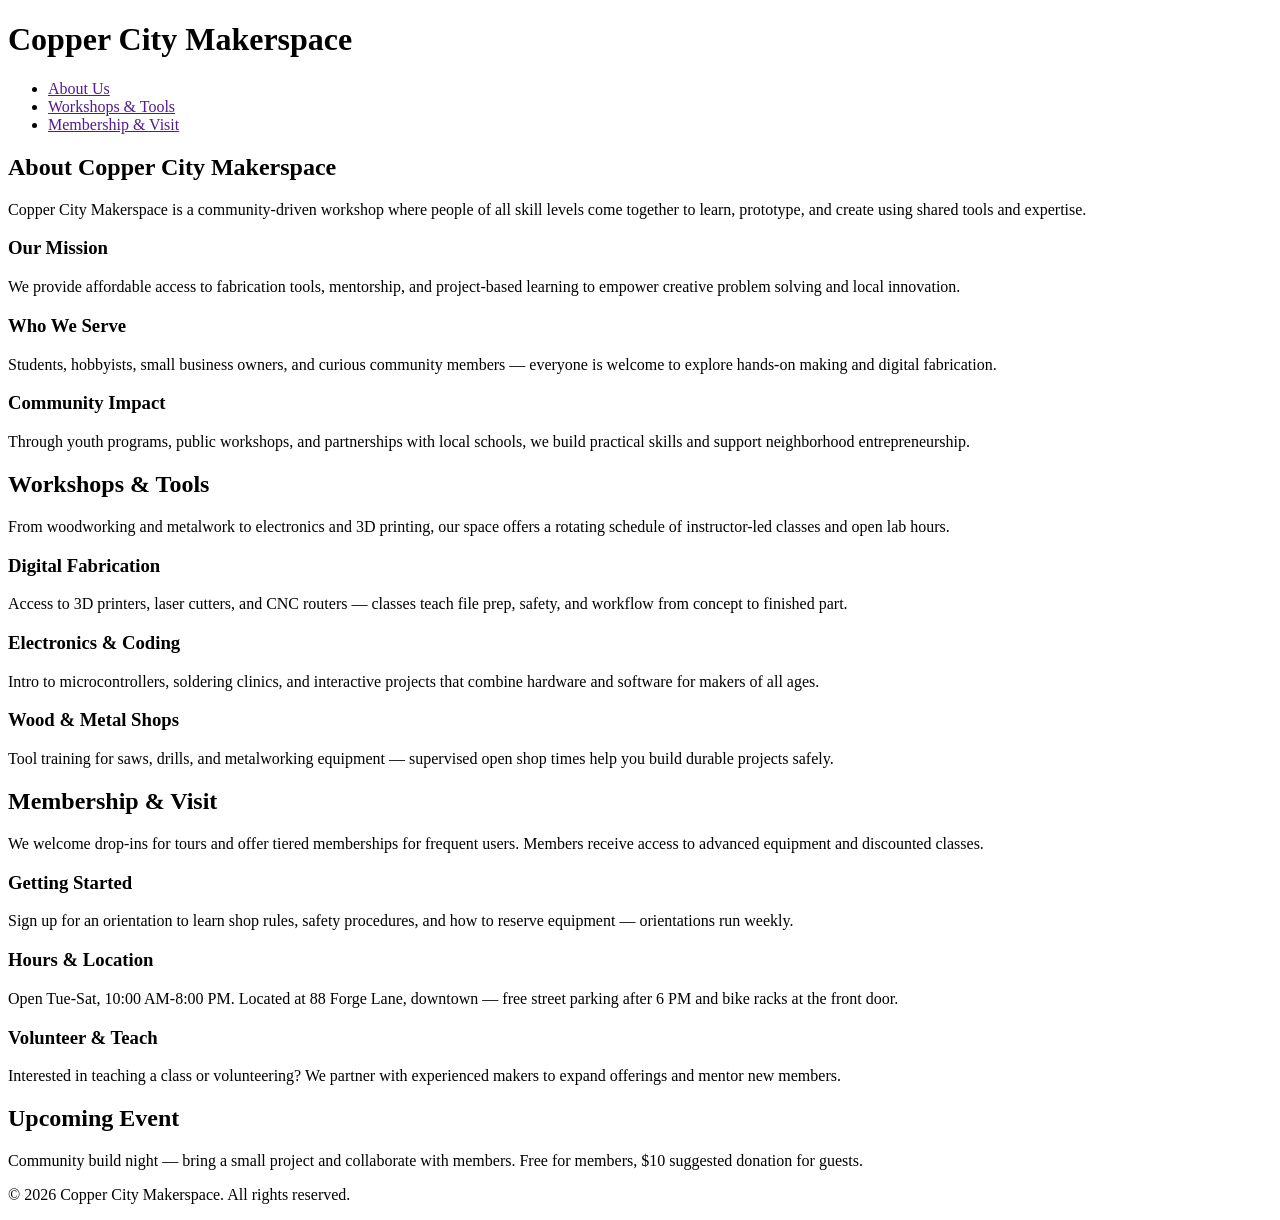
==== index.html @ 79135d0f "Create index.html" ====
<!DOCTYPE html>
<html lang="en">
<head>
    <meta charset="UTF-8">
    <meta name="viewport" content="width=device-width, initial-scale=1.0">
    <title>Copper City Makerspace</title>
</head>
<body>
    <header>
        <h1>Copper City Makerspace</h1>
    </header>
<nav>
    <ul>
        <li><a href="">About Us</a></li>
        <li><a href="">Workshops & Tools</a></li>
        <li><a href="">Membership & Visit</a></li>
    </ul>
</nav>
<main>
    <section>
        <h2>About Copper City Makerspace</h2>
        <p>Copper City Makerspace is a community-driven workshop where people of all skill levels come together to learn, prototype, and create using shared tools and expertise.</p>
        <div>
            <section>
                <h3>Our Mission</h3>
                <p>We provide affordable access to fabrication tools, mentorship, and project-based learning to empower creative problem solving and local innovation.</p>
            </section>
            <section>
                <h3>Who We Serve</h3>
                <p>Students, hobbyists, small business owners, and curious community members — everyone is welcome to explore hands-on making and digital fabrication.</p>
            </section>
            <section>
                <h3>Community Impact</h3>
                <p>Through youth programs, public workshops, and partnerships with local schools, we build practical skills and support neighborhood entrepreneurship.</p>
            </section>
        </div>
    </section>
    <section>
        <h2>Workshops & Tools</h2>
        <p>From woodworking and metalwork to electronics and 3D printing, our space offers a rotating schedule of instructor-led classes and open lab hours.</p>
        <div>
            <section>
                <h3>Digital Fabrication</h3>
                <p>Access to 3D printers, laser cutters, and CNC routers — classes teach file prep, safety, and workflow from concept to finished part.</p>
            </section>
            <section>
                <h3>Electronics & Coding</h3>
                <p>Intro to microcontrollers, soldering clinics, and interactive projects that combine hardware and software for makers of all ages.</p>
            </section>
            <section>
                <h3>Wood & Metal Shops</h3>
                <p>Tool training for saws, drills, and metalworking equipment — supervised open shop times help you build durable projects safely.</p>
            </section>
        </div>
    </section>
    <section>
        <h2>Membership & Visit</h2>
        <p>We welcome drop-ins for tours and offer tiered memberships for frequent users. Members receive access to advanced equipment and discounted classes.</p>
        <div> 
            <section>
                <h3>Getting Started</h3>
                <p>Sign up for an orientation to learn shop rules, safety procedures, and how to reserve equipment — orientations run weekly.</p>
            </section>
            <section>
                <h3>Hours & Location</h3>
                <p>Open Tue-Sat, 10:00 AM-8:00 PM. Located at 88 Forge Lane, downtown — free street parking after 6 PM and bike racks at the front door.</p>
            </section>
            <section>
                <h3>Volunteer & Teach</h3>
                <p>Interested in teaching a class or volunteering? We partner with experienced makers to expand offerings and mentor new members.</p>
            </section>
        </div>
    </section>
</main>
<aside>
    <h2>Upcoming Event</h2>
    <p>Community build night — bring a small project and collaborate with members. Free for members, $10 suggested donation for guests.</p>
</aside>
<footer>
    <p>&copy; 2026 Copper City Makerspace. All rights reserved.</p>
</footer>
</body>
</html>
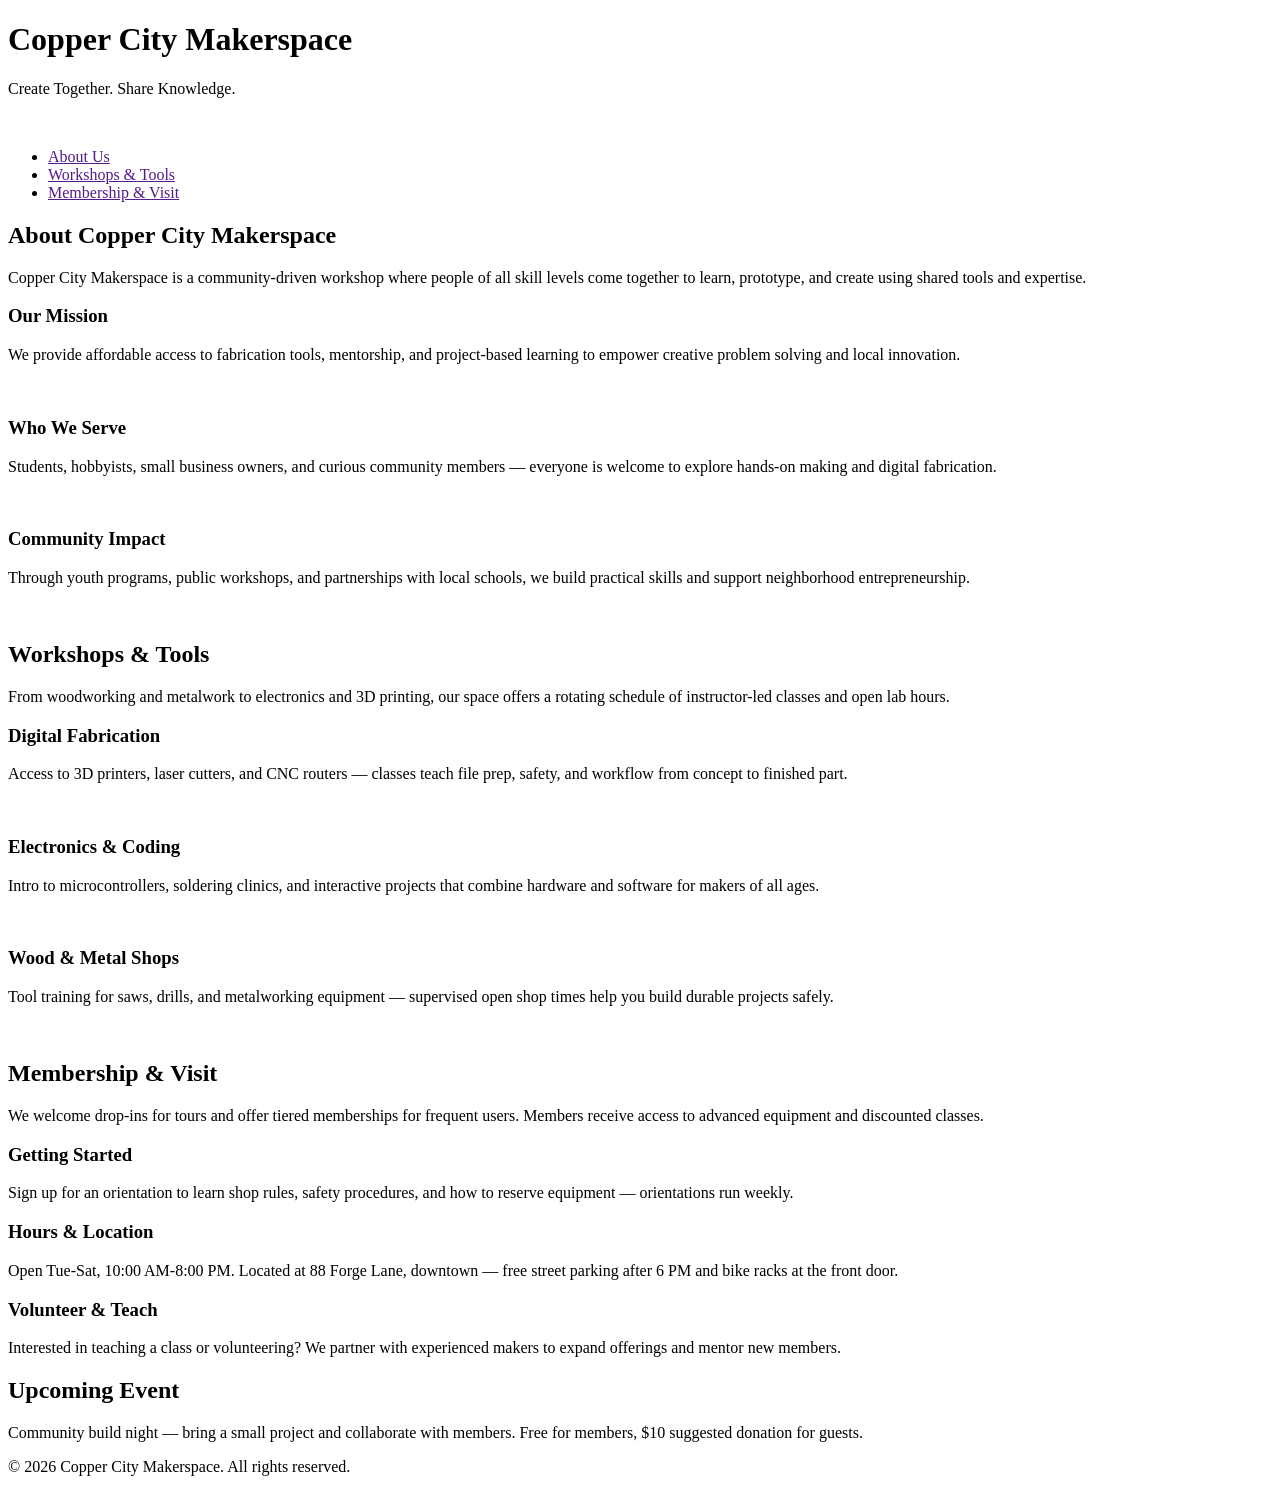
==== commit 41b74624: "added images" ====
--- a/index.html
+++ b/index.html
@@ -8,6 +8,11 @@
 <body>
     <header>
         <h1>Copper City Makerspace</h1>
+        <div>
+            <p>Create Together. Share Knowledge.</p>
+            <img src="images/makerspace.jpg" alt="" width="800">
+        </div>
+    </section>
     </header>
 <nav>
     <ul>
@@ -24,14 +29,17 @@
             <section>
                 <h3>Our Mission</h3>
                 <p>We provide affordable access to fabrication tools, mentorship, and project-based learning to empower creative problem solving and local innovation.</p>
+                <img src="images/engineering.jpg" alt="" width="300">
             </section>
             <section>
                 <h3>Who We Serve</h3>
                 <p>Students, hobbyists, small business owners, and curious community members — everyone is welcome to explore hands-on making and digital fabrication.</p>
+                <img src="images/ideation.jpg" alt="" width="300">
             </section>
             <section>
                 <h3>Community Impact</h3>
                 <p>Through youth programs, public workshops, and partnerships with local schools, we build practical skills and support neighborhood entrepreneurship.</p>
+                <img src="images/storytelling.jpg" alt="" width="300">
             </section>
         </div>
     </section>
@@ -42,14 +50,17 @@
             <section>
                 <h3>Digital Fabrication</h3>
                 <p>Access to 3D printers, laser cutters, and CNC routers — classes teach file prep, safety, and workflow from concept to finished part.</p>
+                <img src="images/3Dprinter.jpg" alt="" width="300">
             </section>
             <section>
                 <h3>Electronics & Coding</h3>
                 <p>Intro to microcontrollers, soldering clinics, and interactive projects that combine hardware and software for makers of all ages.</p>
+                <img src="images/microcontroller.jpg" alt="" width="300">
             </section>
             <section>
                 <h3>Wood & Metal Shops</h3>
                 <p>Tool training for saws, drills, and metalworking equipment — supervised open shop times help you build durable projects safely.</p>
+                <img src="images/metalworking.jpg" alt="" width="300">
             </section>
         </div>
     </section>
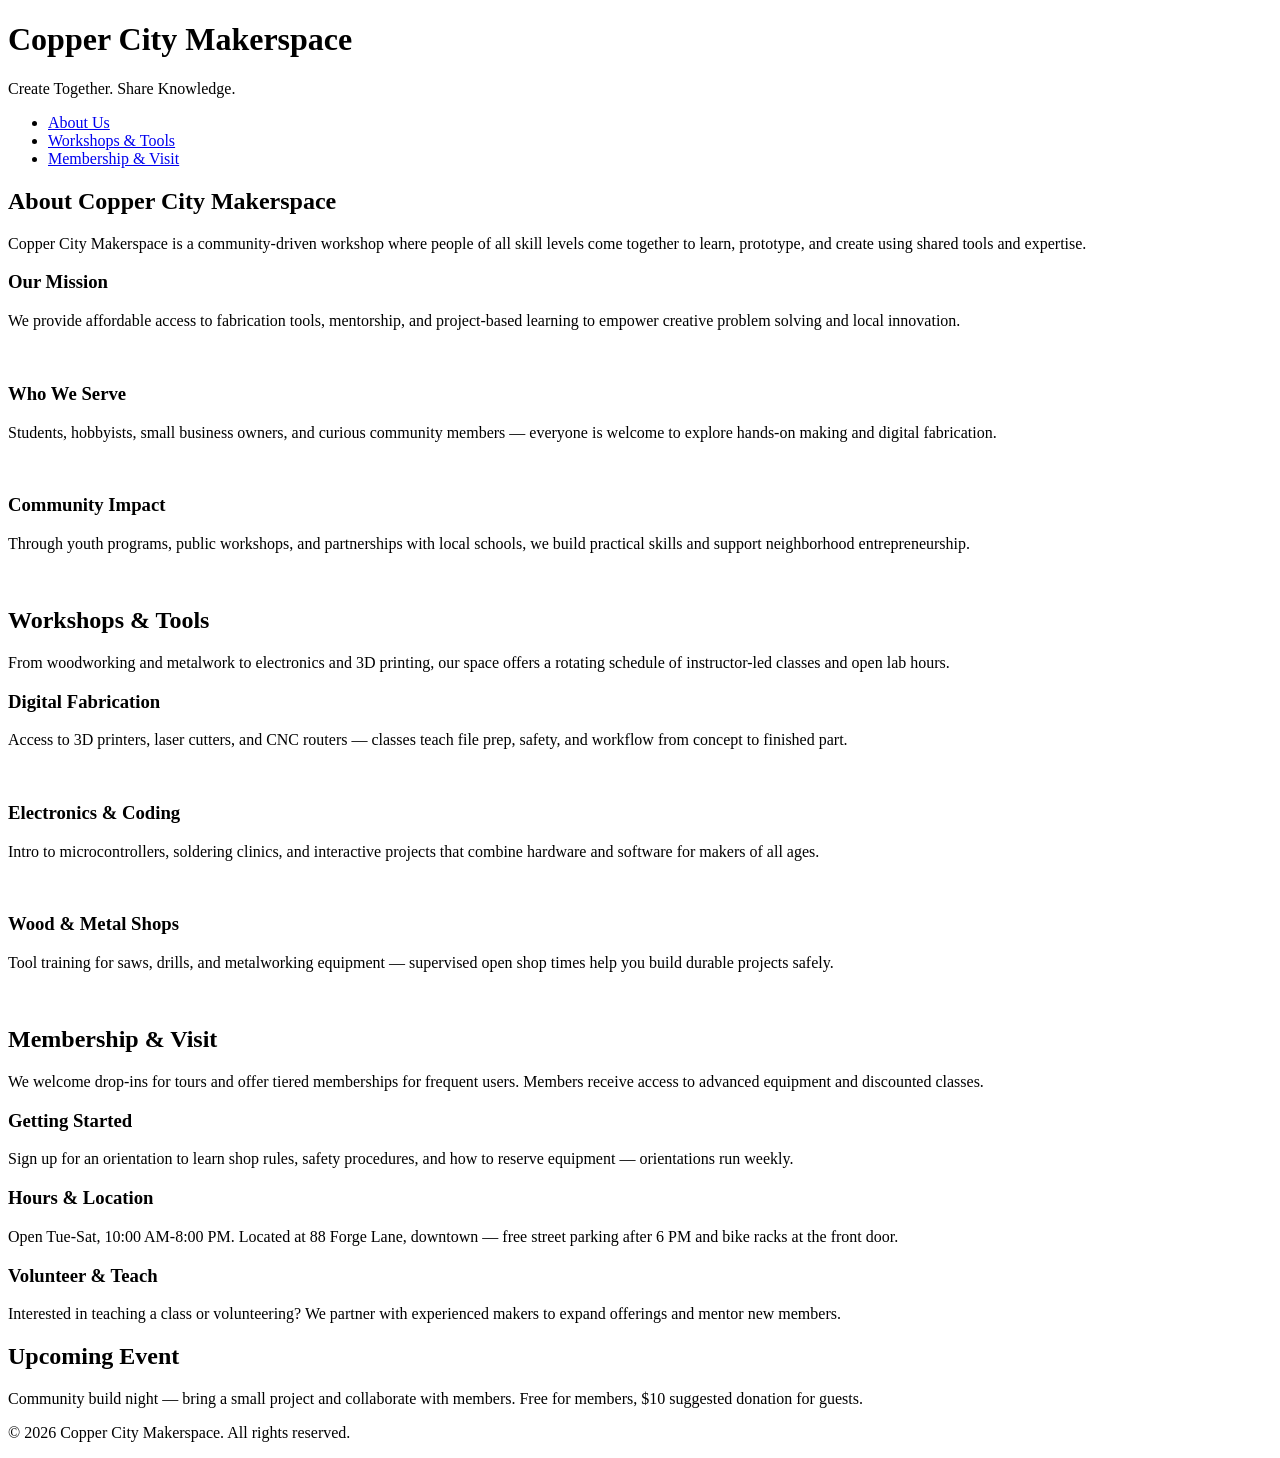
==== commit f84292e8: "Added new pages" ====
--- a/index.html
+++ b/index.html
@@ -1,94 +1,107 @@
 <!DOCTYPE html>
 <html lang="en">
+
 <head>
     <meta charset="UTF-8">
     <meta name="viewport" content="width=device-width, initial-scale=1.0">
+    <link rel="stylesheet" href="styles.css">
     <title>Copper City Makerspace</title>
 </head>
+
 <body>
     <header>
         <h1>Copper City Makerspace</h1>
-        <div>
-            <p>Create Together. Share Knowledge.</p>
-            <img src="images/makerspace.jpg" alt="" width="800">
-        </div>
-    </section>
+        <p>Create Together. Share Knowledge.</p>
     </header>
-<nav>
-    <ul>
-        <li><a href="">About Us</a></li>
-        <li><a href="">Workshops & Tools</a></li>
-        <li><a href="">Membership & Visit</a></li>
-    </ul>
-</nav>
-<main>
-    <section>
-        <h2>About Copper City Makerspace</h2>
-        <p>Copper City Makerspace is a community-driven workshop where people of all skill levels come together to learn, prototype, and create using shared tools and expertise.</p>
-        <div>
-            <section>
-                <h3>Our Mission</h3>
-                <p>We provide affordable access to fabrication tools, mentorship, and project-based learning to empower creative problem solving and local innovation.</p>
-                <img src="images/engineering.jpg" alt="" width="300">
-            </section>
-            <section>
-                <h3>Who We Serve</h3>
-                <p>Students, hobbyists, small business owners, and curious community members — everyone is welcome to explore hands-on making and digital fabrication.</p>
-                <img src="images/ideation.jpg" alt="" width="300">
-            </section>
-            <section>
-                <h3>Community Impact</h3>
-                <p>Through youth programs, public workshops, and partnerships with local schools, we build practical skills and support neighborhood entrepreneurship.</p>
-                <img src="images/storytelling.jpg" alt="" width="300">
-            </section>
-        </div>
-    </section>
-    <section>
-        <h2>Workshops & Tools</h2>
-        <p>From woodworking and metalwork to electronics and 3D printing, our space offers a rotating schedule of instructor-led classes and open lab hours.</p>
-        <div>
-            <section>
-                <h3>Digital Fabrication</h3>
-                <p>Access to 3D printers, laser cutters, and CNC routers — classes teach file prep, safety, and workflow from concept to finished part.</p>
-                <img src="images/3Dprinter.jpg" alt="" width="300">
-            </section>
-            <section>
-                <h3>Electronics & Coding</h3>
-                <p>Intro to microcontrollers, soldering clinics, and interactive projects that combine hardware and software for makers of all ages.</p>
-                <img src="images/microcontroller.jpg" alt="" width="300">
-            </section>
-            <section>
-                <h3>Wood & Metal Shops</h3>
-                <p>Tool training for saws, drills, and metalworking equipment — supervised open shop times help you build durable projects safely.</p>
-                <img src="images/metalworking.jpg" alt="" width="300">
-            </section>
-        </div>
-    </section>
-    <section>
-        <h2>Membership & Visit</h2>
-        <p>We welcome drop-ins for tours and offer tiered memberships for frequent users. Members receive access to advanced equipment and discounted classes.</p>
-        <div> 
-            <section>
-                <h3>Getting Started</h3>
-                <p>Sign up for an orientation to learn shop rules, safety procedures, and how to reserve equipment — orientations run weekly.</p>
-            </section>
-            <section>
-                <h3>Hours & Location</h3>
-                <p>Open Tue-Sat, 10:00 AM-8:00 PM. Located at 88 Forge Lane, downtown — free street parking after 6 PM and bike racks at the front door.</p>
-            </section>
-            <section>
-                <h3>Volunteer & Teach</h3>
-                <p>Interested in teaching a class or volunteering? We partner with experienced makers to expand offerings and mentor new members.</p>
-            </section>
-        </div>
-    </section>
-</main>
-<aside>
-    <h2>Upcoming Event</h2>
-    <p>Community build night — bring a small project and collaborate with members. Free for members, $10 suggested donation for guests.</p>
-</aside>
-<footer>
-    <p>&copy; 2026 Copper City Makerspace. All rights reserved.</p>
-</footer>
+    <nav>
+        <ul>
+            <li><a href="about.html">About Us</a></li>
+            <li><a href="workshops.html">Workshops & Tools</a></li>
+            <li><a href="memberships.html">Membership & Visit</a></li>
+        </ul>
+    </nav>
+    <main>
+        <section id="about">
+            <h2>About Copper City Makerspace</h2>
+            <p>Copper City Makerspace is a community-driven workshop where people of all skill levels come together to
+                learn, prototype, and create using shared tools and expertise.</p>
+            <div class="card-row">
+                <section>
+                    <h3>Our Mission</h3>
+                    <p>We provide affordable access to fabrication tools, mentorship, and project-based learning to
+                        empower creative problem solving and local innovation.</p>
+                    <img src="images/engineering.jpg" alt="" width="300">
+                </section>
+                <section>
+                    <h3>Who We Serve</h3>
+                    <p>Students, hobbyists, small business owners, and curious community members — everyone is welcome
+                        to explore hands-on making and digital fabrication.</p>
+                    <img src="images/ideation.jpg" alt="" width="300">
+                </section>
+                <section>
+                    <h3>Community Impact</h3>
+                    <p>Through youth programs, public workshops, and partnerships with local schools, we build practical
+                        skills and support neighborhood entrepreneurship.</p>
+                    <img src="images/storytelling.jpg" alt="" width="300">
+                </section>
+            </div>
+        </section>
+        <section id="workshops">
+            <h2>Workshops & Tools</h2>
+            <p>From woodworking and metalwork to electronics and 3D printing, our space offers a rotating schedule of
+                instructor-led classes and open lab hours.</p>
+            <div class="card-row">
+                <section>
+                    <h3>Digital Fabrication</h3>
+                    <p>Access to 3D printers, laser cutters, and CNC routers — classes teach file prep, safety, and
+                        workflow from concept to finished part.</p>
+                    <img src="images/3Dprinter.jpg" alt="" width="300">
+                </section>
+                <section>
+                    <h3>Electronics & Coding</h3>
+                    <p>Intro to microcontrollers, soldering clinics, and interactive projects that combine hardware and
+                        software for makers of all ages.</p>
+                    <img src="images/microcontroller.jpg" alt="" width="300">
+                </section>
+                <section>
+                    <h3>Wood & Metal Shops</h3>
+                    <p>Tool training for saws, drills, and metalworking equipment — supervised open shop times help you
+                        build durable projects safely.</p>
+                    <img src="images/metalworking.jpg" alt="" width="300">
+                </section>
+            </div>
+        </section>
+        <section id="memberships">
+            <h2>Membership & Visit</h2>
+            <p>We welcome drop-ins for tours and offer tiered memberships for frequent users. Members receive access to
+                advanced equipment and discounted classes.</p>
+            <div class="card-row">
+                <section>
+                    <h3>Getting Started</h3>
+                    <p>Sign up for an orientation to learn shop rules, safety procedures, and how to reserve equipment —
+                        orientations run weekly.</p>
+                </section>
+                <section>
+                    <h3>Hours & Location</h3>
+                    <p>Open Tue-Sat, 10:00 AM-8:00 PM. Located at 88 Forge Lane, downtown — free street parking after 6
+                        PM and bike racks at the front door.</p>
+                </section>
+                <section>
+                    <h3>Volunteer & Teach</h3>
+                    <p>Interested in teaching a class or volunteering? We partner with experienced makers to expand
+                        offerings and mentor new members.</p>
+                </section>
+            </div>
+        </section>
+    </main>
+    <aside>
+        <h2>Upcoming Event</h2>
+        <p>Community build night — bring a small project and collaborate with members. Free for members, $10 suggested
+            donation for guests.</p>
+    </aside>
+    <footer>
+        <p>&copy; 2026 Copper City Makerspace. All rights reserved.</p>
+    </footer>
 </body>
+
 </html>
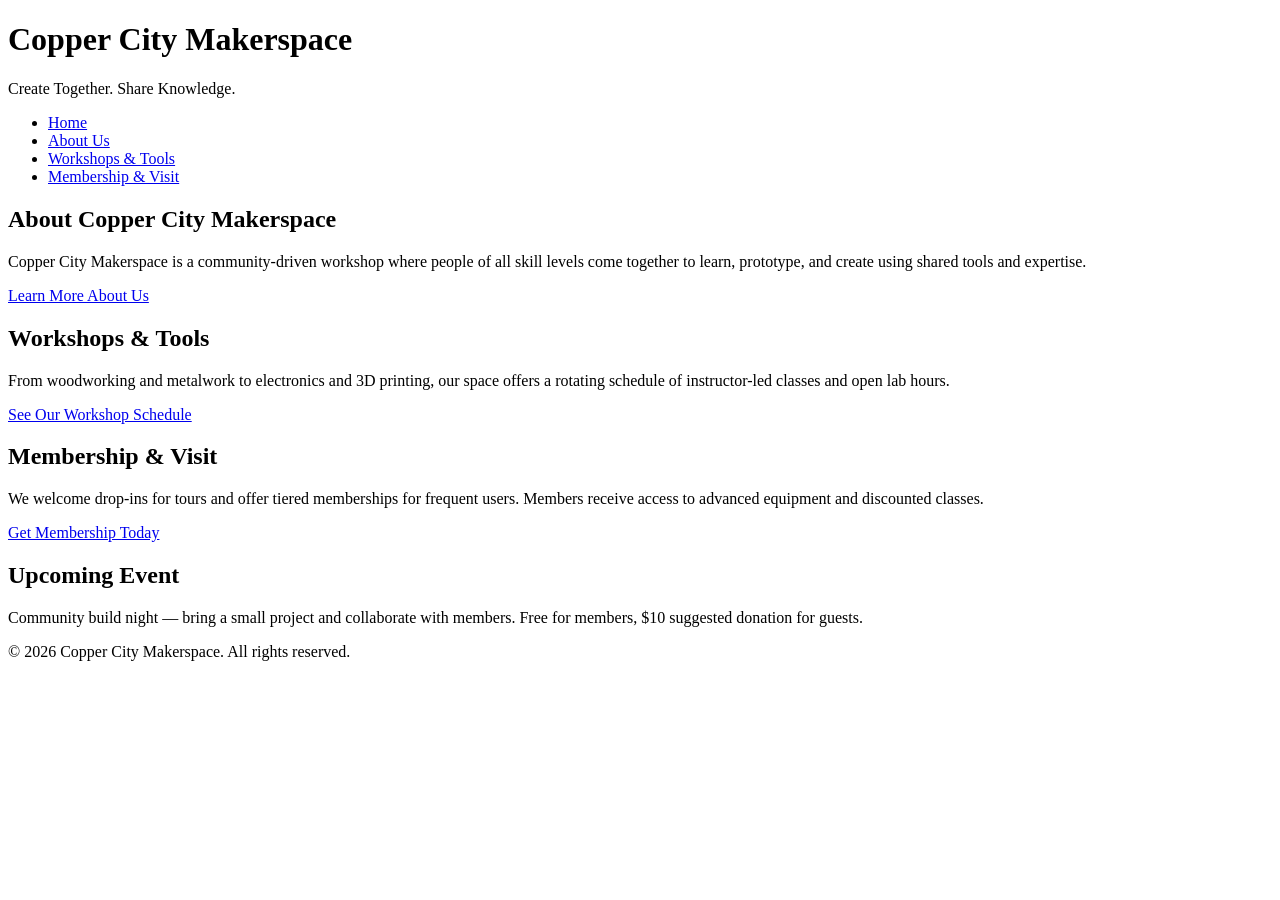
==== commit 842584b5: "next iteration of html complete" ====
--- a/index.html
+++ b/index.html
@@ -15,6 +15,7 @@
     </header>
     <nav>
         <ul>
+            <li><a href="index.html">Home</a></li>
             <li><a href="about.html">About Us</a></li>
             <li><a href="workshops.html">Workshops & Tools</a></li>
             <li><a href="memberships.html">Membership & Visit</a></li>
@@ -25,73 +26,20 @@
             <h2>About Copper City Makerspace</h2>
             <p>Copper City Makerspace is a community-driven workshop where people of all skill levels come together to
                 learn, prototype, and create using shared tools and expertise.</p>
-            <div class="card-row">
-                <section>
-                    <h3>Our Mission</h3>
-                    <p>We provide affordable access to fabrication tools, mentorship, and project-based learning to
-                        empower creative problem solving and local innovation.</p>
-                    <img src="images/engineering.jpg" alt="" width="300">
-                </section>
-                <section>
-                    <h3>Who We Serve</h3>
-                    <p>Students, hobbyists, small business owners, and curious community members — everyone is welcome
-                        to explore hands-on making and digital fabrication.</p>
-                    <img src="images/ideation.jpg" alt="" width="300">
-                </section>
-                <section>
-                    <h3>Community Impact</h3>
-                    <p>Through youth programs, public workshops, and partnerships with local schools, we build practical
-                        skills and support neighborhood entrepreneurship.</p>
-                    <img src="images/storytelling.jpg" alt="" width="300">
-                </section>
-            </div>
+            <a href="about.html">Learn More About Us</a>
         </section>
         <section id="workshops">
             <h2>Workshops & Tools</h2>
-            <p>From woodworking and metalwork to electronics and 3D printing, our space offers a rotating schedule of
+            <p>From woodworking and metalwork to electronics and 3D printing, our space offers a rotating schedule
+                of
                 instructor-led classes and open lab hours.</p>
-            <div class="card-row">
-                <section>
-                    <h3>Digital Fabrication</h3>
-                    <p>Access to 3D printers, laser cutters, and CNC routers — classes teach file prep, safety, and
-                        workflow from concept to finished part.</p>
-                    <img src="images/3Dprinter.jpg" alt="" width="300">
-                </section>
-                <section>
-                    <h3>Electronics & Coding</h3>
-                    <p>Intro to microcontrollers, soldering clinics, and interactive projects that combine hardware and
-                        software for makers of all ages.</p>
-                    <img src="images/microcontroller.jpg" alt="" width="300">
-                </section>
-                <section>
-                    <h3>Wood & Metal Shops</h3>
-                    <p>Tool training for saws, drills, and metalworking equipment — supervised open shop times help you
-                        build durable projects safely.</p>
-                    <img src="images/metalworking.jpg" alt="" width="300">
-                </section>
-            </div>
+            <a href="workshops.html">See Our Workshop Schedule</a>
         </section>
         <section id="memberships">
             <h2>Membership & Visit</h2>
             <p>We welcome drop-ins for tours and offer tiered memberships for frequent users. Members receive access to
                 advanced equipment and discounted classes.</p>
-            <div class="card-row">
-                <section>
-                    <h3>Getting Started</h3>
-                    <p>Sign up for an orientation to learn shop rules, safety procedures, and how to reserve equipment —
-                        orientations run weekly.</p>
-                </section>
-                <section>
-                    <h3>Hours & Location</h3>
-                    <p>Open Tue-Sat, 10:00 AM-8:00 PM. Located at 88 Forge Lane, downtown — free street parking after 6
-                        PM and bike racks at the front door.</p>
-                </section>
-                <section>
-                    <h3>Volunteer & Teach</h3>
-                    <p>Interested in teaching a class or volunteering? We partner with experienced makers to expand
-                        offerings and mentor new members.</p>
-                </section>
-            </div>
+            <a href="memberships.html">Get Membership Today</a>
         </section>
     </main>
     <aside>
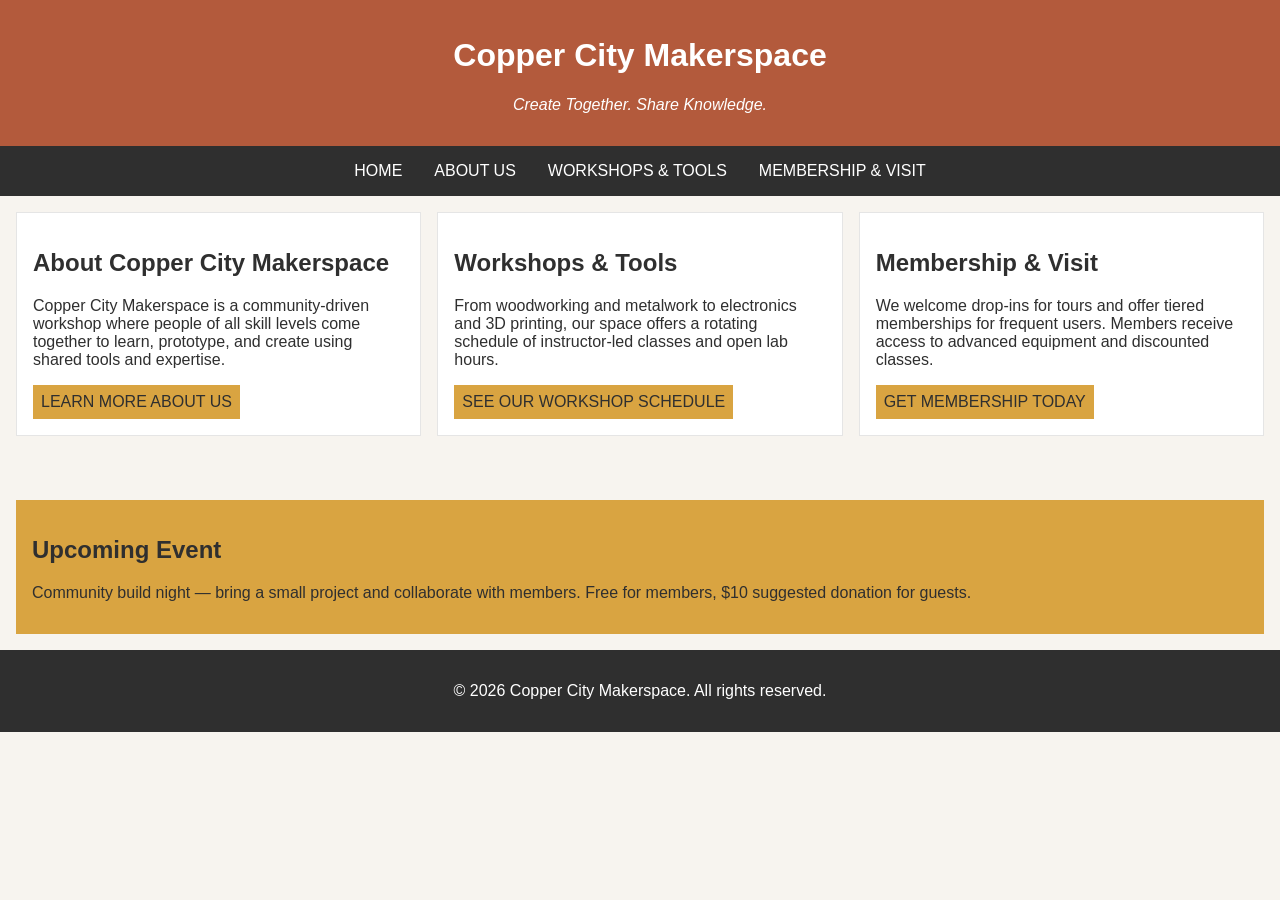
==== commit 7125fcc6: "completed iteration for multi page" ====
--- a/index.html
+++ b/index.html
@@ -21,7 +21,7 @@
             <li><a href="memberships.html">Membership & Visit</a></li>
         </ul>
     </nav>
-    <main>
+    <main class="card-row">
         <section id="about">
             <h2>About Copper City Makerspace</h2>
             <p>Copper City Makerspace is a community-driven workshop where people of all skill levels come together to
--- a/styles.css
+++ b/styles.css
@@ -0,0 +1,127 @@
+/* =====  CSS by Christina Carrasquilla, updated by Gus Guomas =====  */
+
+/* ===== Color Palette 
+
+Copper:#B35A3C
+Charcoal:#2F2F2F
+Light Background:#F7F4EF
+Card Background:#FFFFFF
+Soft Gold:#D9A441
+Border:#E5E5E5
+
+===== */
+
+/* ===== GLOBAL (Base) Styles ===== */
+
+body {
+    font-family: Arial, sans-serif;
+    margin: 0;
+    background-color: #F7F4EF;
+    color: #2F2F2F;
+    display: grid;
+    grid-template-columns: 1fr;
+}
+
+header {
+    background-color: #B35A3C;
+    color: white;
+    text-align: center;
+    padding: 1rem;
+}
+
+header img {
+    margin-top: 0.5rem;
+}
+
+header p {
+    font-style: italic;
+}
+
+nav {
+    background-color: #2F2F2F;
+    padding: .5rem;
+}
+
+nav ul {
+    list-style: none;
+    margin: 0;
+    padding: 0;
+}
+
+nav a {
+    color: white;
+    text-decoration: none;
+    padding: 0.5rem;
+    display: inline-block;
+    text-transform: uppercase;
+}
+
+nav a:hover {
+    background-color: #B35A3C;
+}
+
+main {
+    padding: 1rem;
+}
+
+main a {
+    background-color: #D9A441;
+    color: #2F2F2F;
+    text-decoration: none;
+    padding: 0.5rem;
+    display: inline-block;
+    text-transform: uppercase;
+}
+
+main a:hover {
+    background-color: #B35A3C;
+    color: white;
+}
+
+
+section {
+    margin-bottom: 2rem;
+}
+
+.card-row section {
+    background-color: white;
+    border: 1px solid #E5E5E5;
+    padding: 1rem;
+}
+
+img {
+    display: block;
+    margin-top: 0.5rem;
+    max-width: 100%;
+}
+
+aside {
+    background-color: #D9A441;
+    padding: 1rem;
+    margin: 1rem;
+}
+
+footer {
+    background-color: #2F2F2F;
+    color: white;
+    text-align: center;
+    padding: 1rem;
+}
+
+/* ===== MEDIA QUERY (MEDIUM ===== */
+@media screen and (min-width:817px) {
+    nav ul {
+        display: flex;
+        justify-content: center;
+        gap: 1rem;
+    }
+
+    .card-row {
+        display: flex;
+        gap: 1rem;
+    }
+
+    .card-row section {
+        width: 30%;
+    }
+}
